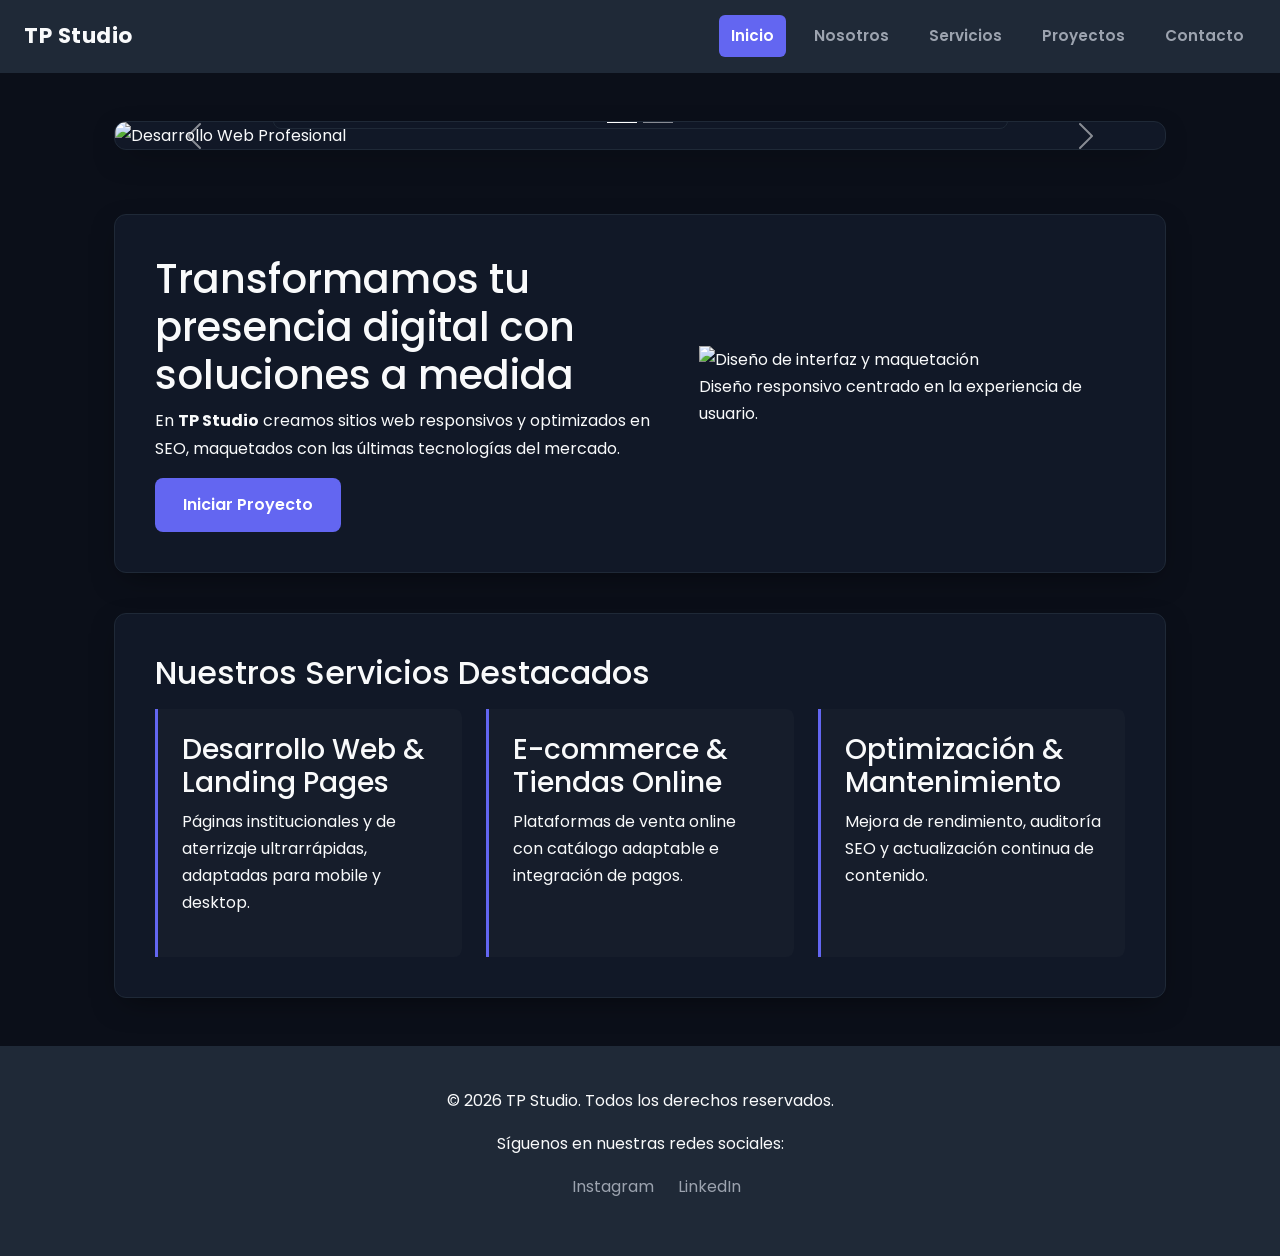
==== agencia-tiago/index.html @ 4da3b154 "Entrega del proyecto" ====
<!DOCTYPE html>
<html lang="es">
<head>
    <meta charset="UTF-8">
    <meta name="viewport" content="width=device-width, initial-scale=1.0">
    <title>TP Studio | Agencia de Desarrollo Web</title>
    
    <!-- Bootstrap CSS 5.3 CDN -->
    <link href="https://cdn.jsdelivr.net/npm/bootstrap@5.3.3/dist/css/bootstrap.min.css" rel="stylesheet" integrity="sha384-QWTKZyjpPEjISv5WaRU9OFeRpok6YctnYmDr5pNlyT2bRjXh0JMhjY6hW+ALEwIH" crossorigin="anonymous">
    
    <!-- Google Fonts -->
    <link rel="preconnect" href="https://fonts.googleapis.com">
    <link rel="preconnect" href="https://fonts.gstatic.com" crossorigin>
    <link href="https://fonts.googleapis.com/css2?family=Poppins:wght@400;600;700&display=swap" rel="stylesheet">
    
    <!-- Hoja de estilos propia -->
    <link rel="stylesheet" href="styles/styles.css">
</head>
<body>

    <!-- 1. NAVBAR DE BOOTSTRAP (Requisito Obligatorio Pre-entregas 5 y 6) -->
    <header class="sticky-top">
        <nav class="navbar navbar-expand-lg navbar-dark header-bootstrap">
            <div class="container-fluid px-4">
                <a class="navbar-brand logo-marca" href="index.html"><strong>TP Studio</strong></a>
                <button class="navbar-toggler" type="button" data-bs-toggle="collapse" data-bs-target="#navbarNav" aria-controls="navbarNav" aria-expanded="false" aria-label="Toggle navigation">
                    <span class="navbar-toggler-icon"></span>
                </button>
                <div class="collapse navbar-collapse justify-content-end" id="navbarNav">
                    <ul class="navbar-nav gap-lg-3">
                        <li class="nav-item"><a class="nav-link nav-enlace active" href="index.html">Inicio</a></li>
                        <li class="nav-item"><a class="nav-link nav-enlace" href="pages/sobre-mi.html">Nosotros</a></li>
                        <li class="nav-item"><a class="nav-link nav-enlace" href="pages/servicios.html">Servicios</a></li>
                        <li class="nav-item"><a class="nav-link nav-enlace" href="pages/proyectos.html">Proyectos</a></li>
                        <li class="nav-item"><a class="nav-link nav-enlace" href="pages/contacto.html">Contacto</a></li>
                    </ul>
                </div>
            </div>
        </nav>
    </header>

    <!-- Contenido Principal -->
    <main class="main-layout">

        <!-- 2. COMPONENTE CAROUSEL DE BOOTSTRAP (Pre-entrega 5) -->
        <section class="tarjeta-destacada p-0 overflow-hidden mb-4">
            <div id="carouselHero" class="carousel slide" data-bs-ride="carousel">
                <div class="carousel-indicators">
                    <button type="button" data-bs-target="#carouselHero" data-bs-slide-to="0" class="active" aria-current="true" aria-label="Slide 1"></button>
                    <button type="button" data-bs-target="#carouselHero" data-bs-slide-to="1" aria-label="Slide 2"></button>
                </div>
                <div class="carousel-inner">
                    <div class="carousel-item active">
                        <img src="https://images.unsplash.com/photo-1460925895917-afdab827c52f?q=80&w=1200&auto=format&fit=crop" class="d-block w-100 img-carousel" alt="Desarrollo Web Profesional">
                        <div class="carousel-caption d-none d-md-block carousel-caption-custom">
                            <h5>Desarrollo Web de Alto Rendimiento</h5>
                            <p>Sitios web modernos, veloces y enfocados en convertir visitantes en clientes.</p>
                        </div>
                    </div>
                    <div class="carousel-item">
                        <img src="https://images.unsplash.com/photo-1556742049-0a67238a04ed?q=80&w=1200&auto=format&fit=crop" class="d-block w-100 img-carousel" alt="Estrategia Digital">
                        <div class="carousel-caption d-none d-md-block carousel-caption-custom">
                            <h5>Estrategias Digitales & E-commerce</h5>
                            <p>Estructuras escalables pensadas para potenciar tu marca en internet.</p>
                        </div>
                    </div>
                </div>
                <button class="carousel-control-prev" type="button" data-bs-target="#carouselHero" data-bs-slide="prev">
                    <span class="carousel-control-prev-icon" aria-hidden="true"></span>
                    <span class="visually-hidden">Anterior</span>
                </button>
                <button class="carousel-control-next" type="button" data-bs-target="#carouselHero" data-bs-slide="next">
                    <span class="carousel-control-next-icon" aria-hidden="true"></span>
                    <span class="visually-hidden">Siguiente</span>
                </button>
            </div>
        </section>

        <!-- 3. HERO CON CSS GRID & GRID-TEMPLATE-AREAS (Pre-entrega 4) -->
        <section class="tarjeta-destacada hero-grid">
            <div class="hero-texto">
                <h1>Transformamos tu presencia digital con soluciones a medida</h1>
                <p>En <strong>TP Studio</strong> creamos sitios web responsivos y optimizados en SEO, maquetados con las últimas tecnologías del mercado.</p>
                <a href="pages/contacto.html" class="boton-principal">Iniciar Proyecto</a>
            </div>
            <div class="hero-imagen">
                <figure>
                    <img src="https://images.unsplash.com/photo-1522542550221-31fd19575a2d?q=80&w=800&auto=format&fit=crop" alt="Diseño de interfaz y maquetación">
                    <figcaption>Diseño responsivo centrado en la experiencia de usuario.</figcaption>
                </figure>
            </div>
        </section>

        <!-- 4. SERVICIOS DESTACADOS CON CSS GRID -->
        <section class="tarjeta-destacada">
            <h2>Nuestros Servicios Destacados</h2>
            <div class="contenedor-grilla">
                <article class="tarjeta-servicio">
                    <h3>Desarrollo Web & Landing Pages</h3>
                    <p>Páginas institucionales y de aterrizaje ultrarrápidas, adaptadas para mobile y desktop.</p>
                </article>

                <article class="tarjeta-servicio">
                    <h3>E-commerce & Tiendas Online</h3>
                    <p>Plataformas de venta online con catálogo adaptable e integración de pagos.</p>
                </article>

                <article class="tarjeta-servicio">
                    <h3>Optimización & Mantenimiento</h3>
                    <p>Mejora de rendimiento, auditoría SEO y actualización continua de contenido.</p>
                </article>
            </div>
        </section>
    </main>

    <!-- Pie de página -->
    <footer class="footer-principal">
        <p>&copy; 2026 TP Studio. Todos los derechos reservados.</p>
        <p>Síguenos en nuestras redes sociales:</p>
        <ul class="lista-footer">
            <li><a class="footer-enlace" href="https://www.instagram.com/tiagoperez_10/?hl=es-la" target="_blank" rel="noopener noreferrer">Instagram</a></li>
            <li><a class="footer-enlace" href="https://www.linkedin.com/in/tiago-perez-0bee0031b/" target="_blank" rel="noopener noreferrer">LinkedIn</a></li>
        </ul>
    </footer>

    <!-- Bootstrap JS CDN (Pre-entrega 5 y 6) -->
    <script src="https://cdn.jsdelivr.net/npm/bootstrap@5.3.3/dist/js/bootstrap.bundle.min.js" integrity="sha384-YvpcrYf0tY3lHB60NNkmXc5s9fDVZLESaAA55NDzOxhy9GkcIdslK1eN7N6jIeHz" crossorigin="anonymous"></script>
</body>
</html>
---- agencia-tiago/styles/styles.css ----
/* ============================================
   1. RESETEO GLOBAL Y VARIABLES
   ============================================ */
* {
    margin: 0;
    padding: 0;
    box-sizing: border-box;
}

:root {
    --color-bg-main: #0B0F19;
    --color-bg-card: #111827;
    --color-bg-header: #1F2937;
    --color-primary: #6366F1;
    --color-primary-hover: #4F46E5;
    --color-primary-active: #3730A3;
    --color-text-main: #F9FAFB;
    --color-text-muted: #9CA3AF;
    --color-border: #1F2937;
    --font-family: 'Poppins', sans-serif;
}

body {
    font-family: var(--font-family);
    background-color: var(--color-bg-main);
    color: var(--color-text-main);
    line-height: 1.7;
    -webkit-font-smoothing: antialiased;
}

ul {
    list-style: none;
}

/* ============================================
   2. PERSONALIZACIÓN BOOTSTRAP NAVBAR (Pre-entrega 5)
   ============================================ */
.header-bootstrap {
    background-color: var(--color-bg-header) !important;
    border-bottom: 1px solid var(--color-border);
    padding-top: 0.8rem;
    padding-bottom: 0.8rem;
}

.logo-marca {
    font-size: 1.35rem;
    color: var(--color-text-main) !important;
    letter-spacing: 0.5px;
    transition: color 0.3s ease;
}

.logo-marca:hover,
.logo-marca:focus {
    color: var(--color-primary) !important;
}

.nav-enlace {
    color: var(--color-text-muted) !important;
    font-weight: 600;
    font-size: 0.95rem;
    padding: 0.5rem 0.75rem !important;
    border-radius: 6px;
    transition: all 0.3s ease; /* Transición suave requerida */
}

/* Estados Interactivos: Hover, Focus, Active (Pre-entrega 5) */
.nav-enlace:hover,
.nav-enlace:focus {
    color: var(--color-text-main) !important;
    background-color: rgba(99, 102, 241, 0.15);
}

.nav-enlace:active,
.nav-enlace.active {
    color: #FFFFFF !important;
    background-color: var(--color-primary) !important;
}

/* ============================================
   3. MOBILE-FIRST & LAYOUT GENERAL
   ============================================ */
.main-layout {
    width: 100%;
    max-width: 1100px;
    margin: 2rem auto;
    padding: 0 1rem;
    display: flex;
    flex-direction: column;
    gap: 2rem;
}

/* Base Mobile: 1 sola columna */
.hero-grid {
    display: flex;
    flex-direction: column;
    gap: 1.5rem;
}

.contenedor-grilla {
    display: grid;
    grid-template-columns: 1fr;   /* 1fr en mobile */
    gap: 1.25rem;                 /* Espaciado con gap */
    margin-top: 1rem;
}

/* ============================================
   4. TARJETAS, COMPONENTES Y CAROUSEL
   ============================================ */
.tarjeta-destacada {
    background-color: var(--color-bg-card);
    border: 1px solid var(--color-border);
    border-radius: 12px;
    padding: 1.5rem;
    box-shadow: 0 10px 30px -10px rgba(0, 0, 0, 0.5);
}

.tarjeta-servicio {
    background-color: rgba(255, 255, 255, 0.02);
    border-left: 3px solid var(--color-primary);
    padding: 1.5rem;
    border-radius: 0 8px 8px 0;
    transition: transform 0.3s ease, border-color 0.3s ease;
}

.tarjeta-servicio:hover {
    transform: translateY(-4px);
    border-left-color: var(--color-primary-hover);
}

/* Estilización del Carousel de Bootstrap */
.img-carousel {
    max-height: 400px;
    object-fit: cover;
}

.carousel-caption-custom {
    background: rgba(17, 24, 39, 0.85);
    backdrop-filter: blur(4px);
    border-radius: 8px;
    padding: 1rem 1.5rem;
    border: 1px solid var(--color-border);
}

/* Cards de Bootstrap personalizadas */
.card-custom {
    background-color: var(--color-bg-card);
    border: 1px solid var(--color-border);
    border-radius: 12px;
    overflow: hidden;
    color: var(--color-text-main);
    transition: transform 0.3s ease, box-shadow 0.3s ease;
}

.card-custom:hover {
    transform: translateY(-5px);
    box-shadow: 0 12px 25px rgba(99, 102, 241, 0.2);
}

.card-custom img {
    height: 200px;
    object-fit: cover;
}

/* ============================================
   5. BOTONES Y ESTADOS INTERACTIVOS
   ============================================ */
.boton-principal {
    display: inline-block;
    background-color: var(--color-primary);
    color: #FFFFFF;
    font-weight: 600;
    padding: 0.85rem 1.75rem;
    border-radius: 8px;
    text-decoration: none;
    border: none;
    cursor: pointer;
    transition: background-color 0.3s ease, transform 0.2s ease, box-shadow 0.3s ease;
}

.boton-principal:hover {
    background-color: var(--color-primary-hover);
    color: #FFFFFF;
    transform: translateY(-2px);
    box-shadow: 0 4px 15px rgba(99, 102, 241, 0.4);
}

.boton-principal:focus {
    outline: 2px solid #FFFFFF;
    outline-offset: 2px;
}

.boton-principal:active {
    background-color: var(--color-primary-active);
    transform: translateY(0);
}

/* ============================================
   6. FORMULARIO
   ============================================ */
.formulario-contacto {
    display: flex;
    flex-direction: column;
    gap: 1.25rem;
    margin-top: 1rem;
}

.campo-form {
    display: flex;
    flex-direction: column;
    gap: 0.5rem;
}

.campo-form label {
    font-weight: 600;
    font-size: 0.95rem;
    color: var(--color-text-main);
}

.campo-form input,
.campo-form textarea {
    width: 100%;
    padding: 0.85rem 1rem;
    background-color: var(--color-bg-main);
    border: 1px solid var(--color-border);
    border-radius: 8px;
    color: var(--color-text-main);
    font-family: var(--font-family);
    transition: border-color 0.3s ease, box-shadow 0.3s ease;
}

.campo-form input:focus,
.campo-form textarea:focus {
    outline: none;
    border-color: var(--color-primary);
    box-shadow: 0 0 0 3px rgba(99, 102, 241, 0.25);
}

/* ============================================
   7. FOOTER
   ============================================ */
.footer-principal {
    background-color: var(--color-bg-header);
    border-top: 1px solid var(--color-border);
    padding: 2.5rem 1rem;
    text-align: center;
    margin-top: 3rem;
}

.lista-footer {
    display: flex;
    justify-content: center;
    gap: 1.5rem;
    margin-top: 1rem;
}

.footer-enlace {
    color: var(--color-text-muted);
    text-decoration: none;
    transition: color 0.3s ease;
}

.footer-enlace:hover,
.footer-enlace:focus {
    color: var(--color-primary);
}

/* ============================================
   8. MEDIA QUERY: DESKTOP (min-width: 1024px)
   ============================================ */
@media (min-width: 1024px) {
    .main-layout {
        margin: 3rem auto;
        padding: 0 1.5rem;
        gap: 2.5rem;
    }

    .tarjeta-destacada {
        padding: 2.5rem;
    }

    h1 {
        font-size: 2.5rem;
    }

    /* CSS Grid con Grid Template Areas (Pre-entrega 4) */
    .hero-grid {
        display: grid;
        grid-template-columns: 1.2fr 1fr;
        grid-template-areas: "texto imagen";
        align-items: center;
        gap: 2rem;
    }

    .hero-texto {
        grid-area: texto;
    }

    .hero-imagen {
        grid-area: imagen;
    }

    /* Grilla de tarjetas usando la unidad fr */
    .contenedor-grilla {
        grid-template-columns: repeat(auto-fit, minmax(300px, 1fr));
        gap: 1.5rem;
    }
}
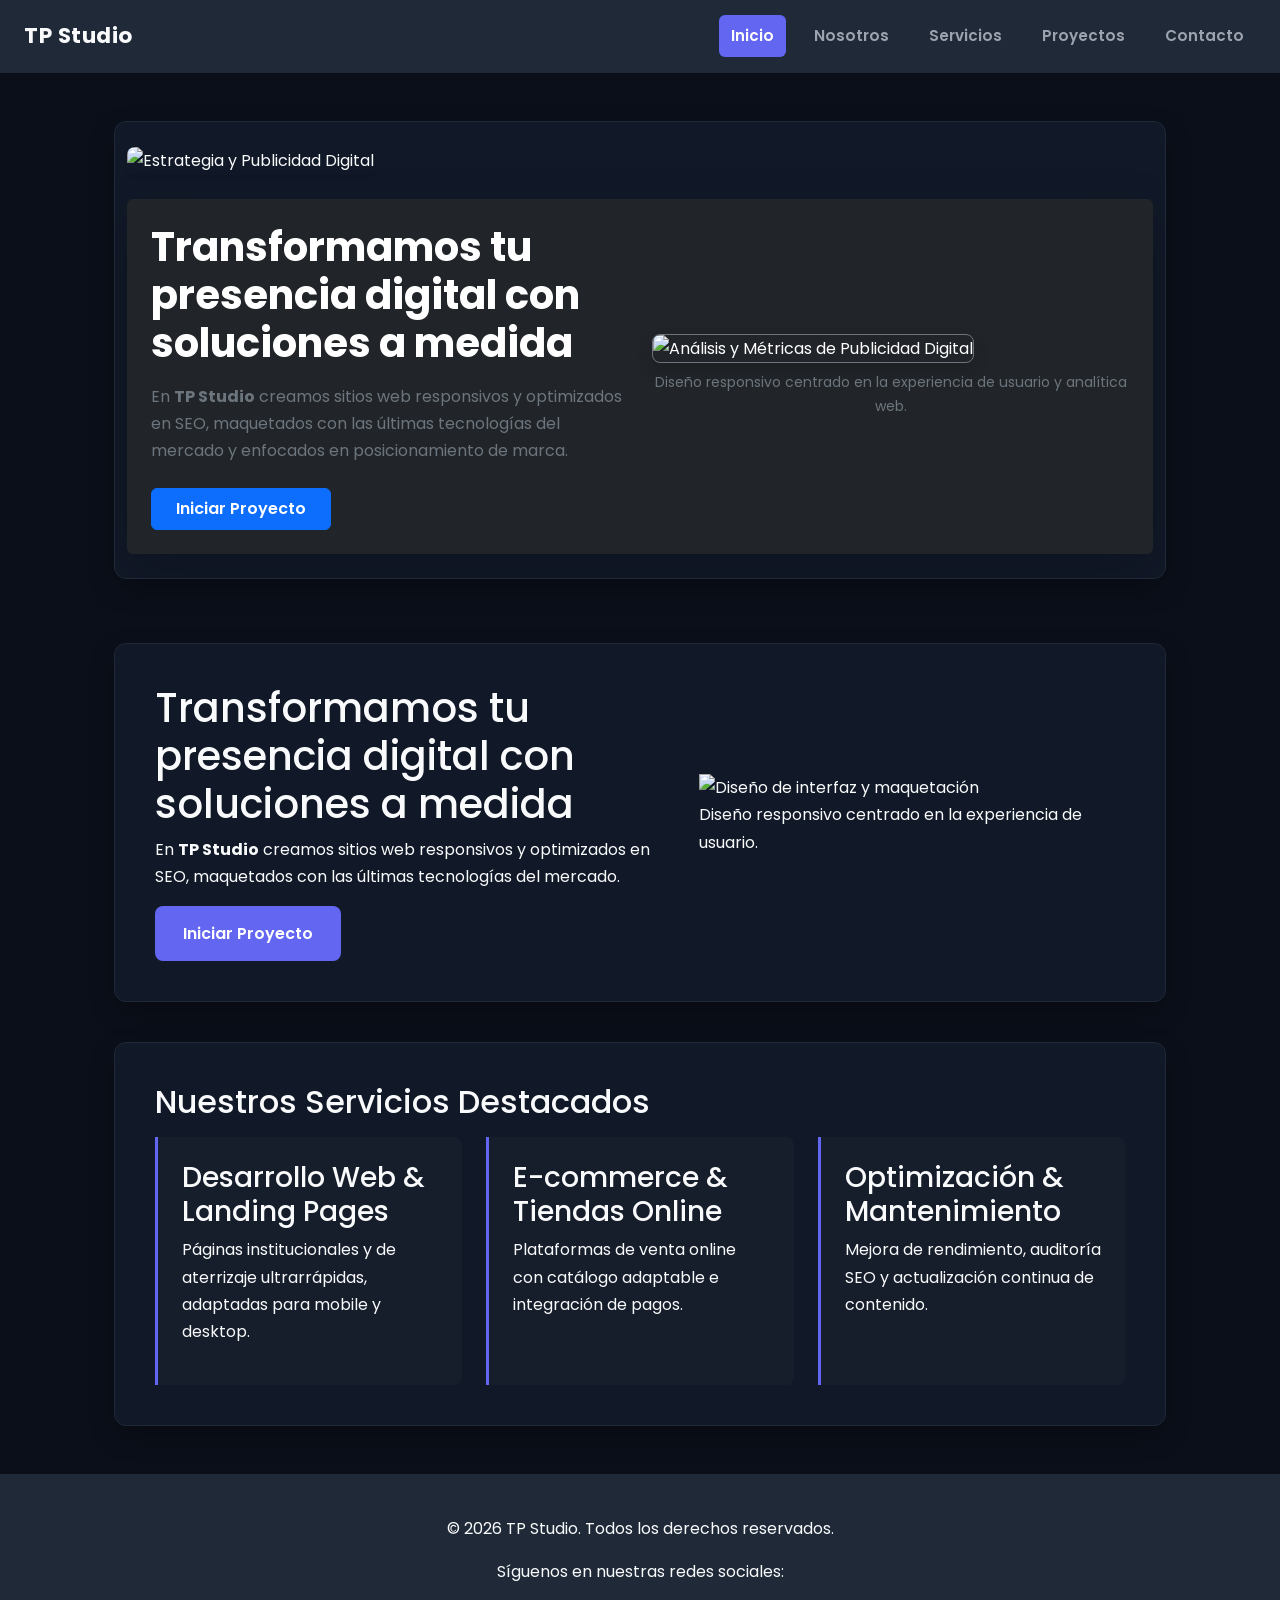
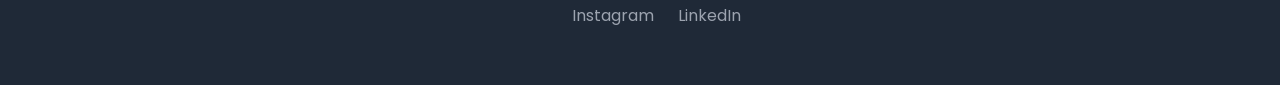
==== commit 084aebee: "Ajuste de diseno e imagenes de marketing" ====
--- a/agencia-tiago/index.html
+++ b/agencia-tiago/index.html
@@ -44,36 +44,43 @@
 
         <!-- 2. COMPONENTE CAROUSEL DE BOOTSTRAP (Pre-entrega 5) -->
         <section class="tarjeta-destacada p-0 overflow-hidden mb-4">
-            <div id="carouselHero" class="carousel slide" data-bs-ride="carousel">
-                <div class="carousel-indicators">
-                    <button type="button" data-bs-target="#carouselHero" data-bs-slide-to="0" class="active" aria-current="true" aria-label="Slide 1"></button>
-                    <button type="button" data-bs-target="#carouselHero" data-bs-slide-to="1" aria-label="Slide 2"></button>
-                </div>
-                <div class="carousel-inner">
-                    <div class="carousel-item active">
-                        <img src="https://images.unsplash.com/photo-1460925895917-afdab827c52f?q=80&w=1200&auto=format&fit=crop" class="d-block w-100 img-carousel" alt="Desarrollo Web Profesional">
-                        <div class="carousel-caption d-none d-md-block carousel-caption-custom">
-                            <h5>Desarrollo Web de Alto Rendimiento</h5>
-                            <p>Sitios web modernos, veloces y enfocados en convertir visitantes en clientes.</p>
-                        </div>
-                    </div>
-                    <div class="carousel-item">
-                        <img src="https://images.unsplash.com/photo-1556742049-0a67238a04ed?q=80&w=1200&auto=format&fit=crop" class="d-block w-100 img-carousel" alt="Estrategia Digital">
-                        <div class="carousel-caption d-none d-md-block carousel-caption-custom">
-                            <h5>Estrategias Digitales & E-commerce</h5>
-                            <p>Estructuras escalables pensadas para potenciar tu marca en internet.</p>
-                        </div>
-                    </div>
-                </div>
-                <button class="carousel-control-prev" type="button" data-bs-target="#carouselHero" data-bs-slide="prev">
-                    <span class="carousel-control-prev-icon" aria-hidden="true"></span>
-                    <span class="visually-hidden">Anterior</span>
-                </button>
-                <button class="carousel-control-next" type="button" data-bs-target="#carouselHero" data-bs-slide="next">
-                    <span class="carousel-control-next-icon" aria-hidden="true"></span>
-                    <span class="visually-hidden">Siguiente</span>
-                </button>
-            </div>
+      <!-- BANNER SUPERIOR CON IMAGEN DE MARKETING DIGITAL -->
+<div class="container my-4">
+  <div class="row">
+    <div class="col-12">
+      <img src="https://images.unsplash.com/photo-1460925895917-afdab827c52f?q=80&w=1200&auto=format&fit=crop" 
+           alt="Estrategia y Publicidad Digital" 
+           class="img-fluid w-100 rounded-3 shadow-sm" 
+           style="max-height: 350px; object-fit: cover; object-position: center;">
+    </div>
+  </div>
+</div>
+
+<!-- TARJETA PRINCIPAL CON TEXTO E IMAGEN AJUSTADA -->
+<div class="container my-4">
+  <div class="card bg-dark text-white border-0 p-4 shadow-lg">
+    <div class="row align-items-center g-4">
+      
+      <!-- Columna de Texto -->
+      <div class="col-lg-6">
+        <h1 class="fw-bold mb-3">Transformamos tu presencia digital con soluciones a medida</h1>
+        <p class="text-secondary mb-4">
+          En <strong>TP Studio</strong> creamos sitios web responsivos y optimizados en SEO, maquetados con las últimas tecnologías del mercado y enfocados en posicionamiento de marca.
+        </p>
+        <a href="pages/contacto.html" class="btn btn-primary px-4 py-2 fw-semibold">Iniciar Proyecto</a>
+      </div>
+
+      <!-- Columna de Imagen (Ajustada dentro del contenedor) -->
+      <div class="col-lg-6">
+        <img src="https://images.unsplash.com/photo-1551288049-bebda4e38f71?q=80&w=800&auto=format&fit=crop" 
+             alt="Análisis y Métricas de Publicidad Digital" 
+             class="img-fluid w-100 rounded-3 border border-secondary shadow">
+        <p class="text-center text-secondary small mt-2 mb-0">Diseño responsivo centrado en la experiencia de usuario y analítica web.</p>
+      </div>
+
+    </div>
+  </div>
+</div>
         </section>
 
         <!-- 3. HERO CON CSS GRID & GRID-TEMPLATE-AREAS (Pre-entrega 4) -->
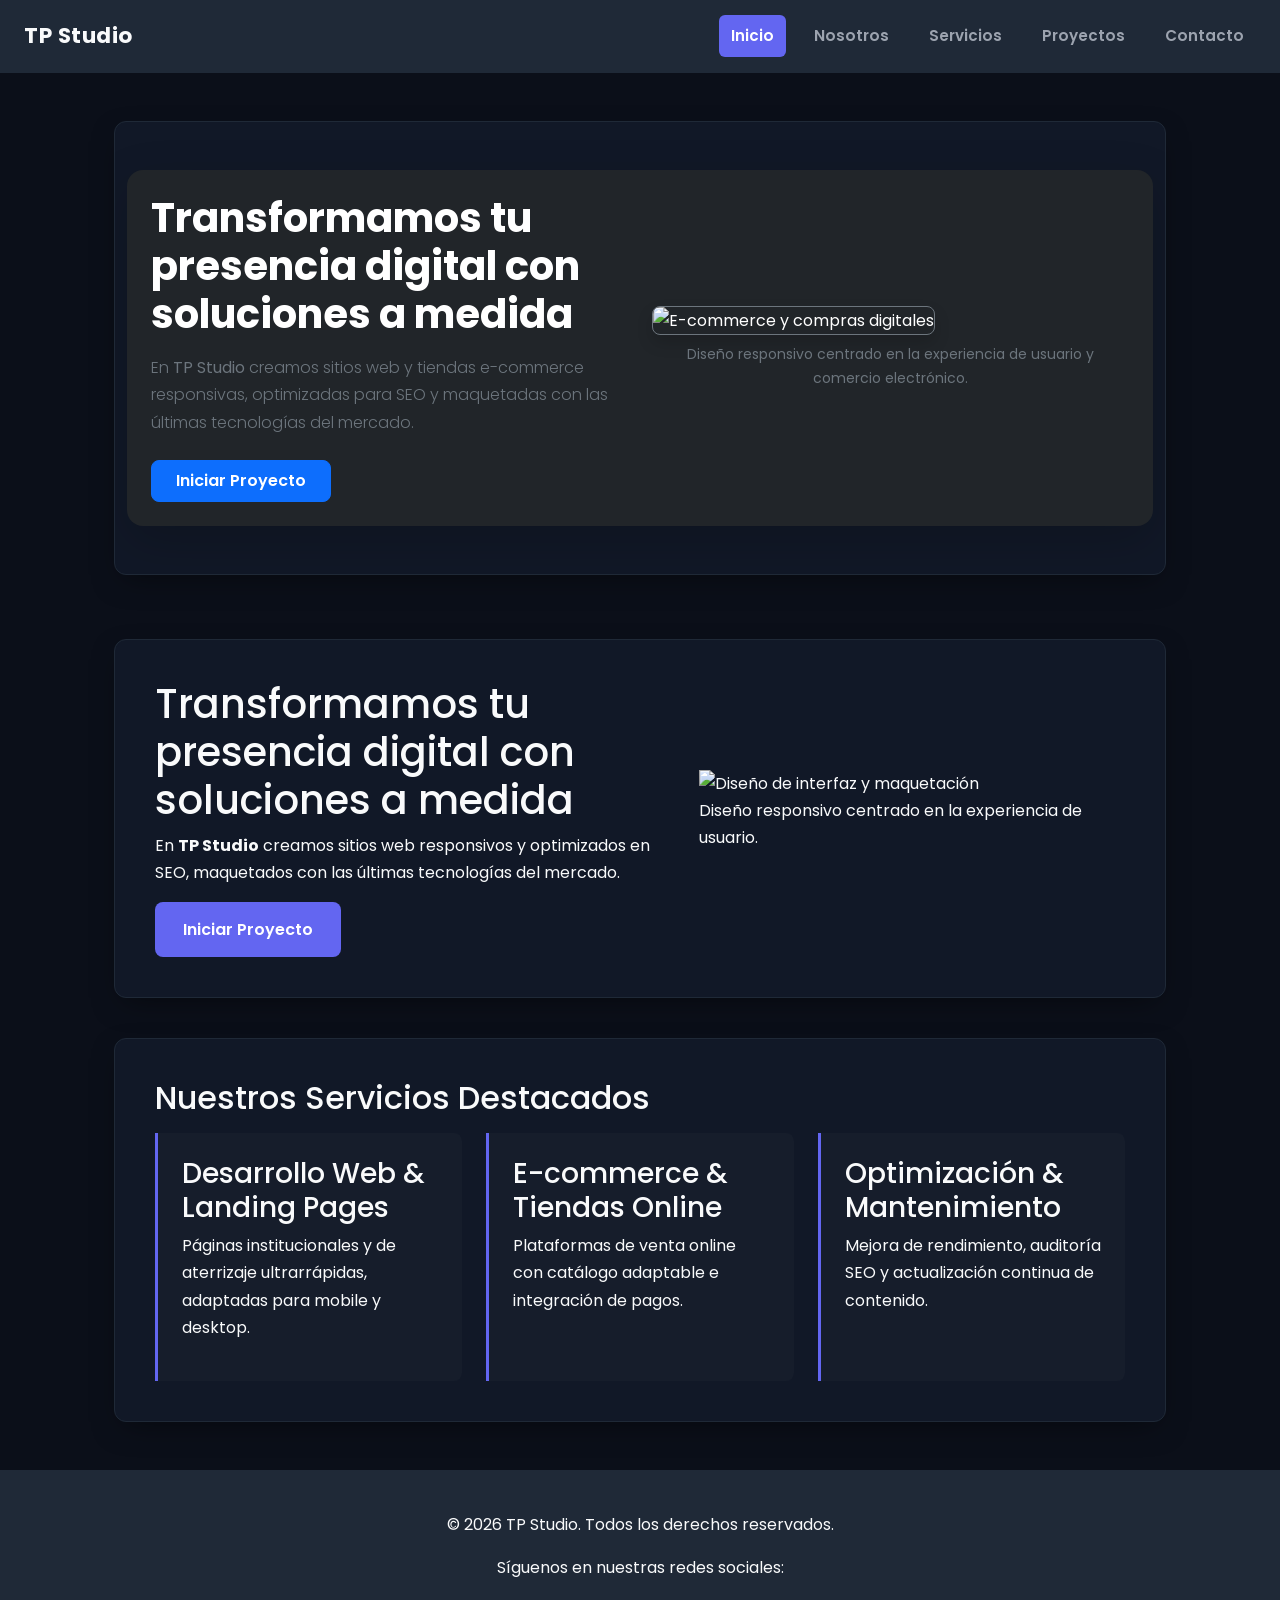
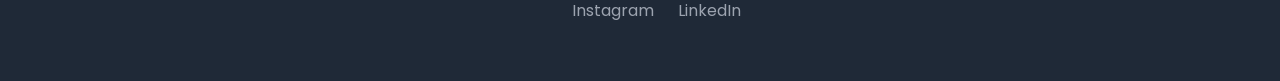
==== commit 0107ed94: "Solucionado encuadre de imagen en e-commerce" ====
--- a/agencia-tiago/index.html
+++ b/agencia-tiago/index.html
@@ -45,37 +45,26 @@
         <!-- 2. COMPONENTE CAROUSEL DE BOOTSTRAP (Pre-entrega 5) -->
         <section class="tarjeta-destacada p-0 overflow-hidden mb-4">
       <!-- BANNER SUPERIOR CON IMAGEN DE MARKETING DIGITAL -->
-<div class="container my-4">
-  <div class="row">
-    <div class="col-12">
-      <img src="https://images.unsplash.com/photo-1460925895917-afdab827c52f?q=80&w=1200&auto=format&fit=crop" 
-           alt="Estrategia y Publicidad Digital" 
-           class="img-fluid w-100 rounded-3 shadow-sm" 
-           style="max-height: 350px; object-fit: cover; object-position: center;">
-    </div>
-  </div>
-</div>
-
-<!-- TARJETA PRINCIPAL CON TEXTO E IMAGEN AJUSTADA -->
-<div class="container my-4">
-  <div class="card bg-dark text-white border-0 p-4 shadow-lg">
+<div class="container my-5">
+  <div class="card bg-dark text-white border-0 p-4 rounded-4 shadow-lg">
     <div class="row align-items-center g-4">
       
       <!-- Columna de Texto -->
       <div class="col-lg-6">
-        <h1 class="fw-bold mb-3">Transformamos tu presencia digital con soluciones a medida</h1>
-        <p class="text-secondary mb-4">
-          En <strong>TP Studio</strong> creamos sitios web responsivos y optimizados en SEO, maquetados con las últimas tecnologías del mercado y enfocados en posicionamiento de marca.
+        <h2 class="fw-bold mb-3 display-6">Transformamos tu presencia digital con soluciones a medida</h2>
+        <p class="text-secondary lead fs-6 mb-4">
+          En <strong>TP Studio</strong> creamos sitios web y tiendas e-commerce responsivas, optimizadas para SEO y maquetadas con las últimas tecnologías del mercado.
         </p>
-        <a href="pages/contacto.html" class="btn btn-primary px-4 py-2 fw-semibold">Iniciar Proyecto</a>
+        <a href="pages/contacto.html" class="btn btn-primary px-4 py-2 fw-semibold rounded-3">Iniciar Proyecto</a>
       </div>
 
-      <!-- Columna de Imagen (Ajustada dentro del contenedor) -->
+      <!-- Columna de Imagen (perfectamente encuadrada) -->
       <div class="col-lg-6">
-        <img src="https://images.unsplash.com/photo-1551288049-bebda4e38f71?q=80&w=800&auto=format&fit=crop" 
-             alt="Análisis y Métricas de Publicidad Digital" 
-             class="img-fluid w-100 rounded-3 border border-secondary shadow">
-        <p class="text-center text-secondary small mt-2 mb-0">Diseño responsivo centrado en la experiencia de usuario y analítica web.</p>
+        <img src="https://images.unsplash.com/photo-1556742049-0a67d8d47b0a?q=80&w=800&auto=format&fit=crop" 
+             alt="E-commerce y compras digitales" 
+             class="img-fluid w-100 rounded-3 border border-secondary shadow"
+             style="max-height: 380px; object-fit: cover;">
+        <p class="text-center text-secondary small mt-2 mb-0">Diseño responsivo centrado en la experiencia de usuario y comercio electrónico.</p>
       </div>
 
     </div>
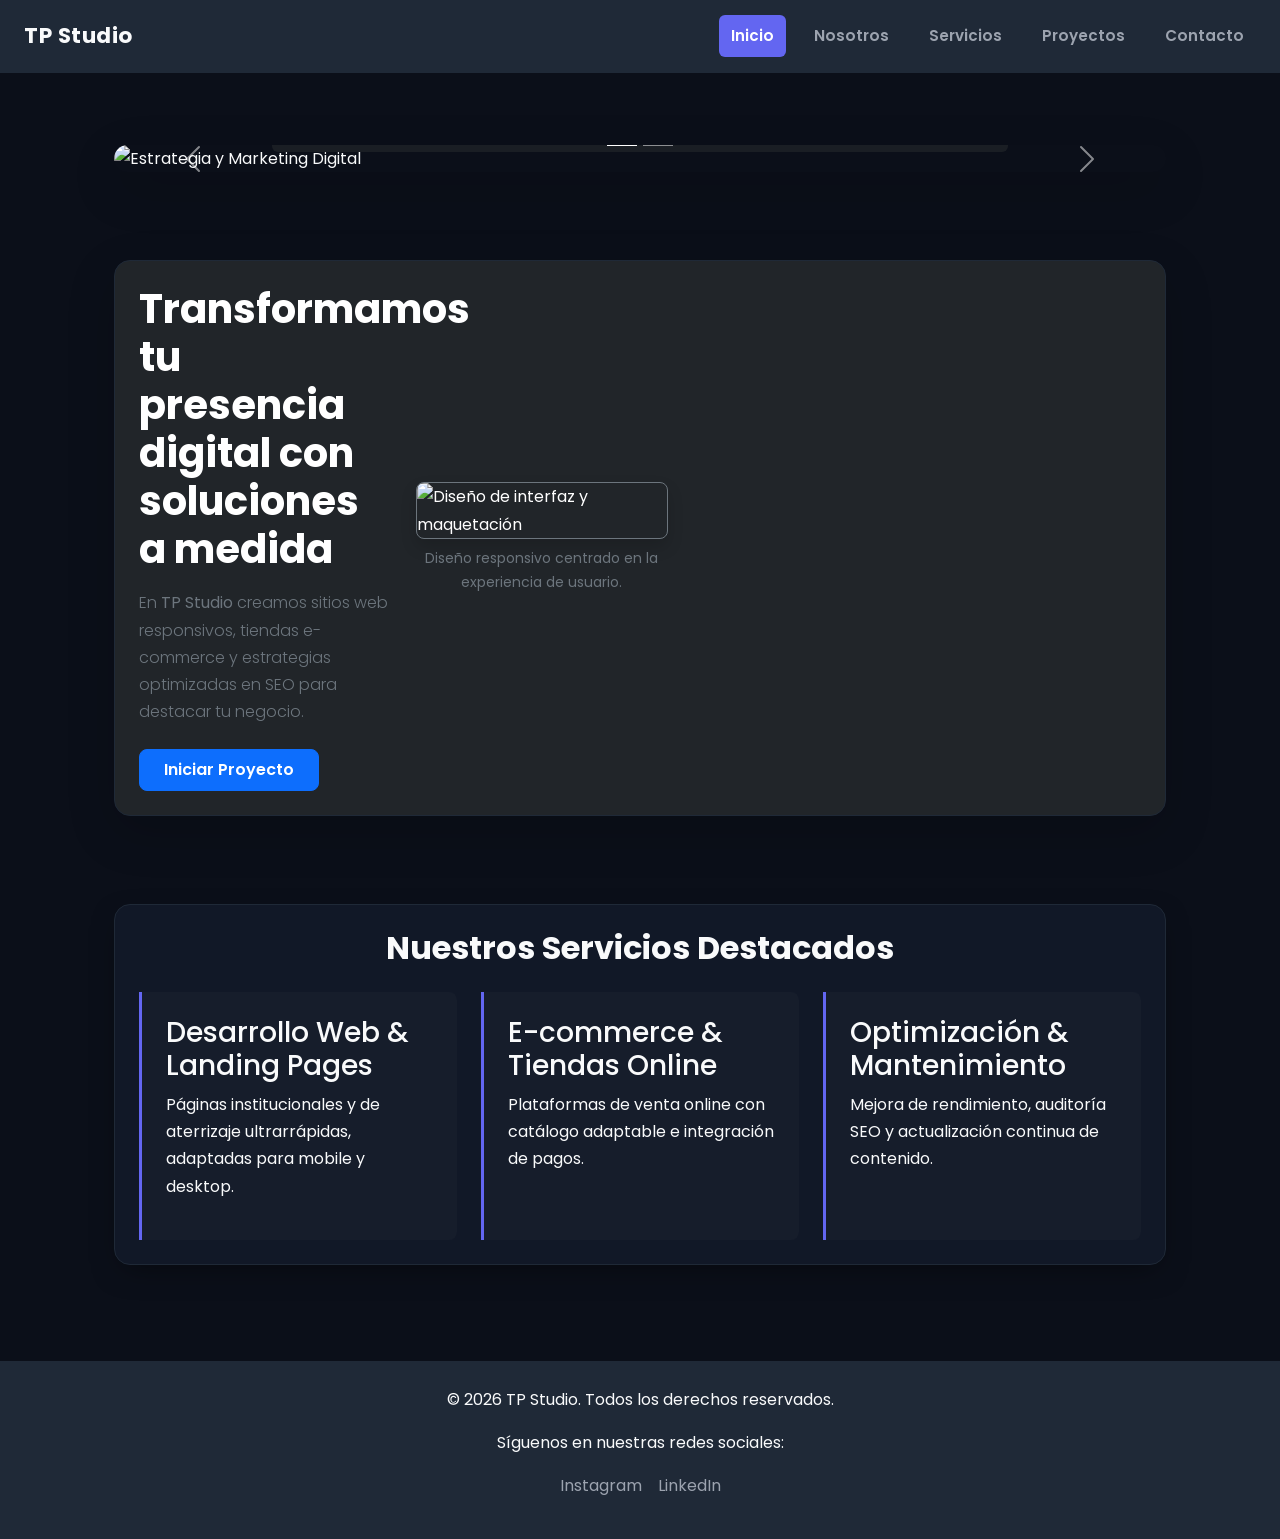
==== commit a1e74a10: "Corregido carousel y encuadre responsivo de imagenes" ====
--- a/agencia-tiago/index.html
+++ b/agencia-tiago/index.html
@@ -18,7 +18,7 @@
 </head>
 <body>
 
-    <!-- 1. NAVBAR DE BOOTSTRAP (Requisito Obligatorio Pre-entregas 5 y 6) -->
+    <!-- 1. NAVBAR DE BOOTSTRAP -->
     <header class="sticky-top">
         <nav class="navbar navbar-expand-lg navbar-dark header-bootstrap">
             <div class="container-fluid px-4">
@@ -40,56 +40,62 @@
     </header>
 
     <!-- Contenido Principal -->
-    <main class="main-layout">
+    <main class="main-layout container py-4">
 
-        <!-- 2. COMPONENTE CAROUSEL DE BOOTSTRAP (Pre-entrega 5) -->
-        <section class="tarjeta-destacada p-0 overflow-hidden mb-4">
-      <!-- BANNER SUPERIOR CON IMAGEN DE MARKETING DIGITAL -->
-<div class="container my-5">
-  <div class="card bg-dark text-white border-0 p-4 rounded-4 shadow-lg">
-    <div class="row align-items-center g-4">
-      
-      <!-- Columna de Texto -->
-      <div class="col-lg-6">
-        <h2 class="fw-bold mb-3 display-6">Transformamos tu presencia digital con soluciones a medida</h2>
-        <p class="text-secondary lead fs-6 mb-4">
-          En <strong>TP Studio</strong> creamos sitios web y tiendas e-commerce responsivas, optimizadas para SEO y maquetadas con las últimas tecnologías del mercado.
-        </p>
-        <a href="pages/contacto.html" class="btn btn-primary px-4 py-2 fw-semibold rounded-3">Iniciar Proyecto</a>
-      </div>
-
-      <!-- Columna de Imagen (perfectamente encuadrada) -->
-      <div class="col-lg-6">
-        <img src="https://images.unsplash.com/photo-1556742049-0a67d8d47b0a?q=80&w=800&auto=format&fit=crop" 
-             alt="E-commerce y compras digitales" 
-             class="img-fluid w-100 rounded-3 border border-secondary shadow"
-             style="max-height: 380px; object-fit: cover;">
-        <p class="text-center text-secondary small mt-2 mb-0">Diseño responsivo centrado en la experiencia de usuario y comercio electrónico.</p>
-      </div>
-
-    </div>
-  </div>
-</div>
-        </section>
-
-        <!-- 3. HERO CON CSS GRID & GRID-TEMPLATE-AREAS (Pre-entrega 4) -->
-        <section class="tarjeta-destacada hero-grid">
-            <div class="hero-texto">
-                <h1>Transformamos tu presencia digital con soluciones a medida</h1>
-                <p>En <strong>TP Studio</strong> creamos sitios web responsivos y optimizados en SEO, maquetados con las últimas tecnologías del mercado.</p>
-                <a href="pages/contacto.html" class="boton-principal">Iniciar Proyecto</a>
-            </div>
-            <div class="hero-imagen">
-                <figure>
-                    <img src="https://images.unsplash.com/photo-1522542550221-31fd19575a2d?q=80&w=800&auto=format&fit=crop" alt="Diseño de interfaz y maquetación">
-                    <figcaption>Diseño responsivo centrado en la experiencia de usuario.</figcaption>
-                </figure>
+        <!-- 2. COMPONENTE CAROUSEL DE BOOTSTRAP -->
+        <section class="mb-5">
+            <div id="carouselHome" class="carousel slide rounded-4 overflow-hidden shadow-lg" data-bs-ride="carousel">
+                <div class="carousel-indicators">
+                    <button type="button" data-bs-target="#carouselHome" data-bs-slide-to="0" class="active" aria-current="true" aria-label="Slide 1"></button>
+                    <button type="button" data-bs-target="#carouselHome" data-bs-slide-to="1" aria-label="Slide 2"></button>
+                </div>
+                <div class="carousel-inner">
+                    <div class="carousel-item active">
+                        <img src="https://images.unsplash.com/photo-1460925895917-afdab827c52f?q=80&w=1200&auto=format&fit=crop" class="d-block w-100 img-fluid" alt="Estrategia y Marketing Digital" style="max-height: 420px; object-fit: cover;">
+                        <div class="carousel-caption d-none d-md-block bg-dark bg-opacity-75 rounded p-3">
+                            <h5>Estrategia & Marketing Digital</h5>
+                            <p>Impulsamos tu marca con análisis de datos e impresiones de alto impacto.</p>
+                        </div>
+                    </div>
+                    <div class="carousel-item">
+                        <img src="https://images.unsplash.com/photo-1551288049-bebda4e38f71?q=80&w=1200&auto=format&fit=crop" class="d-block w-100 img-fluid" alt="Comercio Electrónico y Analítica" style="max-height: 420px; object-fit: cover;">
+                        <div class="carousel-caption d-none d-md-block bg-dark bg-opacity-75 rounded p-3">
+                            <h5>Plataformas E-commerce</h5>
+                            <p>Desarrollo web optimizado para maximizar tus ventas online.</p>
+                        </div>
+                    </div>
+                </div>
+                <button class="carousel-control-prev" type="button" data-bs-target="#carouselHome" data-bs-slide="prev">
+                    <span class="carousel-control-prev-icon" aria-hidden="true"></span>
+                    <span class="visually-hidden">Anterior</span>
+                </button>
+                <button class="carousel-control-next" type="button" data-bs-target="#carouselHome" data-bs-slide="next">
+                    <span class="carousel-control-next-icon" aria-hidden="true"></span>
+                    <span class="visually-hidden">Siguiente</span>
+                </button>
             </div>
         </section>
 
-        <!-- 4. SERVICIOS DESTACADOS CON CSS GRID -->
-        <section class="tarjeta-destacada">
-            <h2>Nuestros Servicios Destacados</h2>
+        <!-- 3. HERO CON GRID -->
+        <section class="tarjeta-destacada hero-grid mb-5 p-4 rounded-4 shadow-lg bg-dark text-white">
+            <div class="row align-items-center g-4">
+                <div class="col-lg-6 hero-texto">
+                    <h1 class="display-6 fw-bold mb-3">Transformamos tu presencia digital con soluciones a medida</h1>
+                    <p class="lead fs-6 text-secondary mb-4">En <strong>TP Studio</strong> creamos sitios web responsivos, tiendas e-commerce y estrategias optimizadas en SEO para destacar tu negocio.</p>
+                    <a href="pages/contacto.html" class="btn btn-primary px-4 py-2 fw-semibold rounded-3">Iniciar Proyecto</a>
+                </div>
+                <div class="col-lg-6 hero-imagen">
+                    <figure class="m-0">
+                        <img src="https://images.unsplash.com/photo-1522542550221-31fd19575a2d?q=80&w=800&auto=format&fit=crop" class="img-fluid w-100 rounded-3 border border-secondary shadow" alt="Diseño de interfaz y maquetación" style="max-height: 380px; object-fit: cover;">
+                        <figcaption class="text-center text-secondary small mt-2">Diseño responsivo centrado en la experiencia de usuario.</figcaption>
+                    </figure>
+                </div>
+            </div>
+        </section>
+
+        <!-- 4. SERVICIOS DESTACADOS -->
+        <section class="tarjeta-destacada p-4 rounded-4 mb-4">
+            <h2 class="mb-4 text-center fw-bold">Nuestros Servicios Destacados</h2>
             <div class="contenedor-grilla">
                 <article class="tarjeta-servicio">
                     <h3>Desarrollo Web & Landing Pages</h3>
@@ -110,16 +116,16 @@
     </main>
 
     <!-- Pie de página -->
-    <footer class="footer-principal">
+    <footer class="footer-principal py-4 text-center">
         <p>&copy; 2026 TP Studio. Todos los derechos reservados.</p>
         <p>Síguenos en nuestras redes sociales:</p>
-        <ul class="lista-footer">
+        <ul class="lista-footer d-flex justify-content-center gap-3 list-unstyled">
             <li><a class="footer-enlace" href="https://www.instagram.com/tiagoperez_10/?hl=es-la" target="_blank" rel="noopener noreferrer">Instagram</a></li>
             <li><a class="footer-enlace" href="https://www.linkedin.com/in/tiago-perez-0bee0031b/" target="_blank" rel="noopener noreferrer">LinkedIn</a></li>
         </ul>
     </footer>
 
-    <!-- Bootstrap JS CDN (Pre-entrega 5 y 6) -->
+    <!-- Bootstrap JS CDN -->
     <script src="https://cdn.jsdelivr.net/npm/bootstrap@5.3.3/dist/js/bootstrap.bundle.min.js" integrity="sha384-YvpcrYf0tY3lHB60NNkmXc5s9fDVZLESaAA55NDzOxhy9GkcIdslK1eN7N6jIeHz" crossorigin="anonymous"></script>
 </body>
 </html>
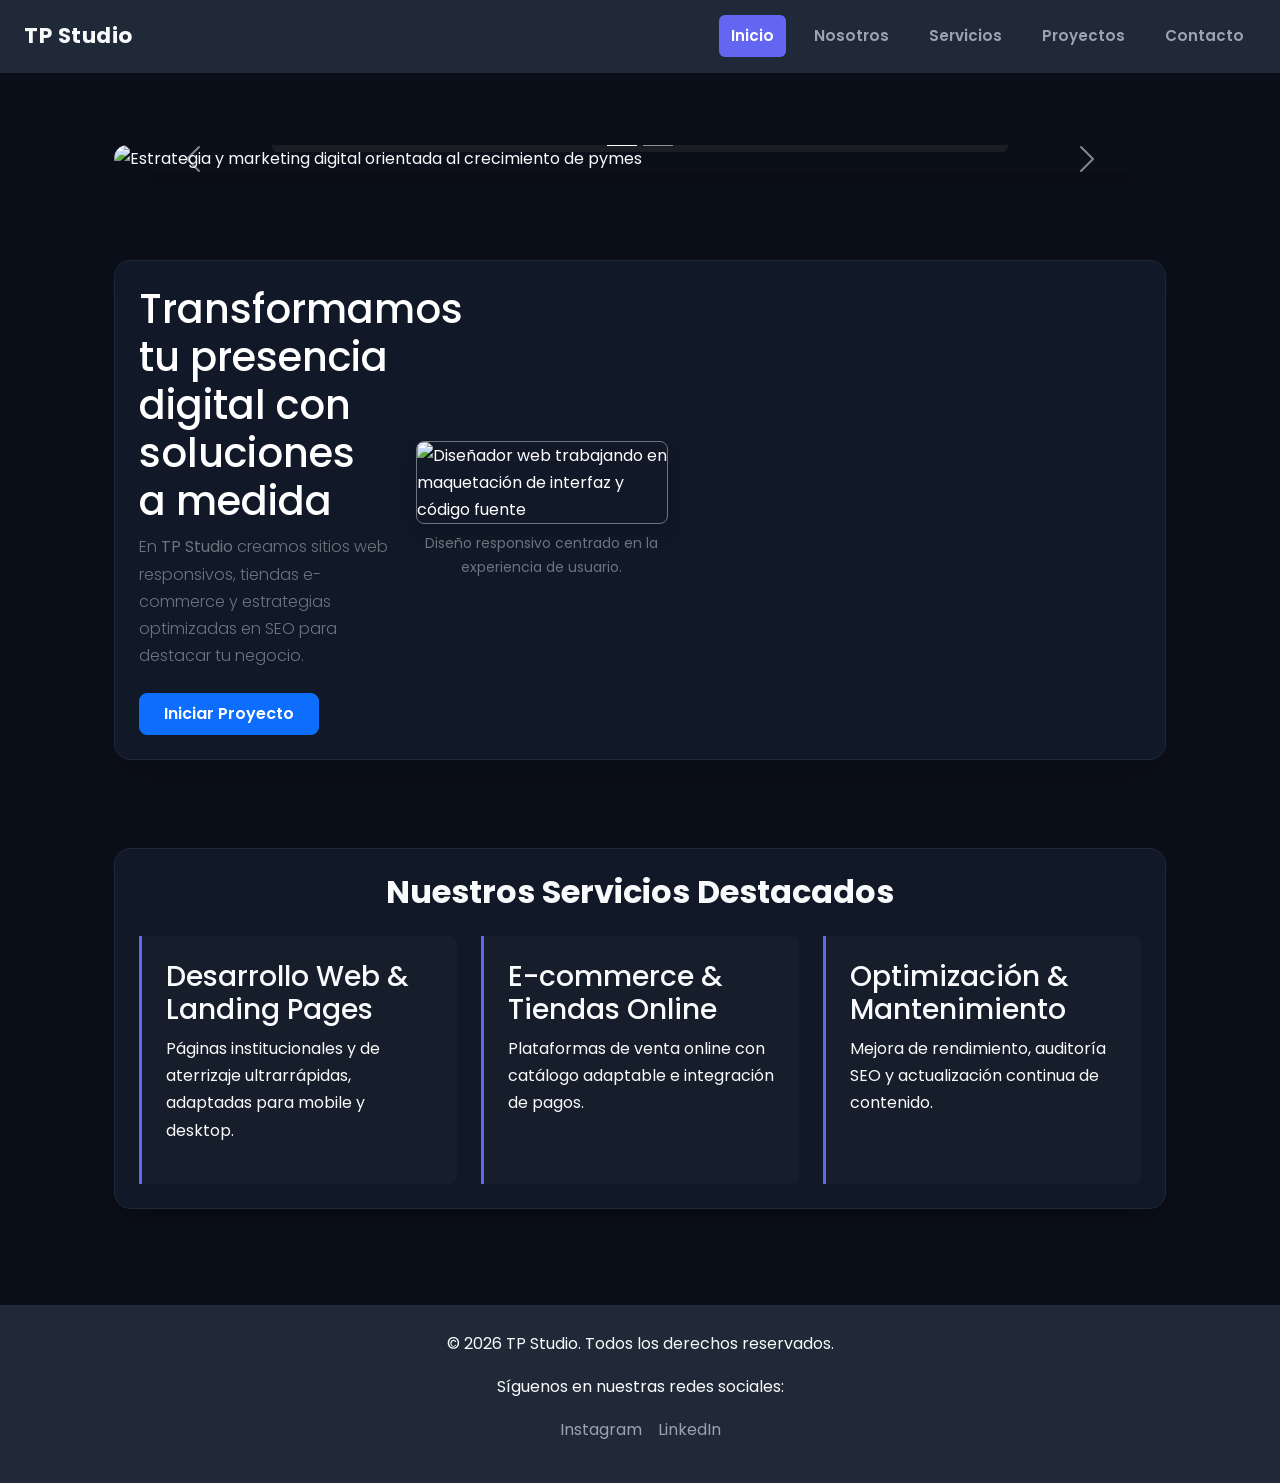
==== commit 73737962: "docs: actualizacion de documentacion profesional en README" ====
--- a/agencia-tiago/index.html
+++ b/agencia-tiago/index.html
@@ -3,17 +3,23 @@
 <head>
     <meta charset="UTF-8">
     <meta name="viewport" content="width=device-width, initial-scale=1.0">
-    <title>TP Studio | Agencia de Desarrollo Web</title>
+    
+    <!-- Pre-entrega 9: SEO On-Page y Meta Description -->
+    <title>TP Studio | Agencia de Desarrollo Web y Marketing Digital</title>
+    <meta name="description" content="En TP Studio creamos sitios web responsivos, tiendas e-commerce y estrategias de marketing digital de alto impacto para impulsar tu negocio.">
     
     <!-- Bootstrap CSS 5.3 CDN -->
     <link href="https://cdn.jsdelivr.net/npm/bootstrap@5.3.3/dist/css/bootstrap.min.css" rel="stylesheet" integrity="sha384-QWTKZyjpPEjISv5WaRU9OFeRpok6YctnYmDr5pNlyT2bRjXh0JMhjY6hW+ALEwIH" crossorigin="anonymous">
     
+    <!-- Librería de Animación AOS CSS -->
+    <link href="https://unpkg.com/aos@2.3.1/dist/aos.css" rel="stylesheet">
+    
     <!-- Google Fonts -->
     <link rel="preconnect" href="https://fonts.googleapis.com">
     <link rel="preconnect" href="https://fonts.gstatic.com" crossorigin>
-    <link href="https://fonts.googleapis.com/css2?family=Poppins:wght@400;600;700&display=swap" rel="stylesheet">
+    <link href="https://fonts.googleapis.com/css2?family=Poppins:wght@400;500;600;700&display=swap" rel="stylesheet">
     
-    <!-- Hoja de estilos propia -->
+    <!-- Hoja de estilos compilada desde SCSS (Pre-entrega 7) -->
     <link rel="stylesheet" href="styles/styles.css">
 </head>
 <body>
@@ -43,7 +49,7 @@
     <main class="main-layout container py-4">
 
         <!-- 2. COMPONENTE CAROUSEL DE BOOTSTRAP -->
-        <section class="mb-5">
+        <section class="mb-5" data-aos="fade-up">
             <div id="carouselHome" class="carousel slide rounded-4 overflow-hidden shadow-lg" data-bs-ride="carousel">
                 <div class="carousel-indicators">
                     <button type="button" data-bs-target="#carouselHome" data-bs-slide-to="0" class="active" aria-current="true" aria-label="Slide 1"></button>
@@ -51,16 +57,16 @@
                 </div>
                 <div class="carousel-inner">
                     <div class="carousel-item active">
-                        <img src="https://images.unsplash.com/photo-1460925895917-afdab827c52f?q=80&w=1200&auto=format&fit=crop" class="d-block w-100 img-fluid" alt="Estrategia y Marketing Digital" style="max-height: 420px; object-fit: cover;">
+                        <img src="https://images.unsplash.com/photo-1460925895917-afdab827c52f?q=80&w=1200&auto=format&fit=crop" class="d-block w-100 img-fluid" alt="Estrategia y marketing digital orientada al crecimiento de pymes" style="max-height: 420px; object-fit: cover;">
                         <div class="carousel-caption d-none d-md-block bg-dark bg-opacity-75 rounded p-3">
-                            <h5>Estrategia & Marketing Digital</h5>
+                            <h2>Estrategia & Marketing Digital</h2>
                             <p>Impulsamos tu marca con análisis de datos e impresiones de alto impacto.</p>
                         </div>
                     </div>
                     <div class="carousel-item">
-                        <img src="https://images.unsplash.com/photo-1551288049-bebda4e38f71?q=80&w=1200&auto=format&fit=crop" class="d-block w-100 img-fluid" alt="Comercio Electrónico y Analítica" style="max-height: 420px; object-fit: cover;">
+                        <img src="https://images.unsplash.com/photo-1551288049-bebda4e38f71?q=80&w=1200&auto=format&fit=crop" class="d-block w-100 img-fluid" alt="Plataformas de comercio electrónico y analítica web" style="max-height: 420px; object-fit: cover;">
                         <div class="carousel-caption d-none d-md-block bg-dark bg-opacity-75 rounded p-3">
-                            <h5>Plataformas E-commerce</h5>
+                            <h2>Plataformas E-commerce</h2>
                             <p>Desarrollo web optimizado para maximizar tus ventas online.</p>
                         </div>
                     </div>
@@ -77,16 +83,16 @@
         </section>
 
         <!-- 3. HERO CON GRID -->
-        <section class="tarjeta-destacada hero-grid mb-5 p-4 rounded-4 shadow-lg bg-dark text-white">
+        <section class="tarjeta-destacada hero-grid mb-5 p-4 rounded-4 shadow-lg text-white" data-aos="fade-up" data-aos-delay="100">
             <div class="row align-items-center g-4">
                 <div class="col-lg-6 hero-texto">
-                    <h1 class="display-6 fw-bold mb-3">Transformamos tu presencia digital con soluciones a medida</h1>
+                    <h1>Transformamos tu presencia digital con soluciones a medida</h1>
                     <p class="lead fs-6 text-secondary mb-4">En <strong>TP Studio</strong> creamos sitios web responsivos, tiendas e-commerce y estrategias optimizadas en SEO para destacar tu negocio.</p>
                     <a href="pages/contacto.html" class="btn btn-primary px-4 py-2 fw-semibold rounded-3">Iniciar Proyecto</a>
                 </div>
                 <div class="col-lg-6 hero-imagen">
                     <figure class="m-0">
-                        <img src="https://images.unsplash.com/photo-1522542550221-31fd19575a2d?q=80&w=800&auto=format&fit=crop" class="img-fluid w-100 rounded-3 border border-secondary shadow" alt="Diseño de interfaz y maquetación" style="max-height: 380px; object-fit: cover;">
+                        <img src="https://images.unsplash.com/photo-1522542550221-31fd19575a2d?q=80&w=800&auto=format&fit=crop" class="img-fluid w-100 rounded-3 border border-secondary shadow" alt="Diseñador web trabajando en maquetación de interfaz y código fuente">
                         <figcaption class="text-center text-secondary small mt-2">Diseño responsivo centrado en la experiencia de usuario.</figcaption>
                     </figure>
                 </div>
@@ -94,7 +100,7 @@
         </section>
 
         <!-- 4. SERVICIOS DESTACADOS -->
-        <section class="tarjeta-destacada p-4 rounded-4 mb-4">
+        <section class="tarjeta-destacada p-4 rounded-4 mb-4" data-aos="fade-up" data-aos-delay="200">
             <h2 class="mb-4 text-center fw-bold">Nuestros Servicios Destacados</h2>
             <div class="contenedor-grilla">
                 <article class="tarjeta-servicio">
@@ -127,5 +133,11 @@
 
     <!-- Bootstrap JS CDN -->
     <script src="https://cdn.jsdelivr.net/npm/bootstrap@5.3.3/dist/js/bootstrap.bundle.min.js" integrity="sha384-YvpcrYf0tY3lHB60NNkmXc5s9fDVZLESaAA55NDzOxhy9GkcIdslK1eN7N6jIeHz" crossorigin="anonymous"></script>
+    
+    <!-- Librería de Animación AOS JS -->
+    <script src="https://unpkg.com/aos@2.3.1/dist/aos.js"></script>
+    <script>
+        AOS.init();
+    </script>
 </body>
 </html>
